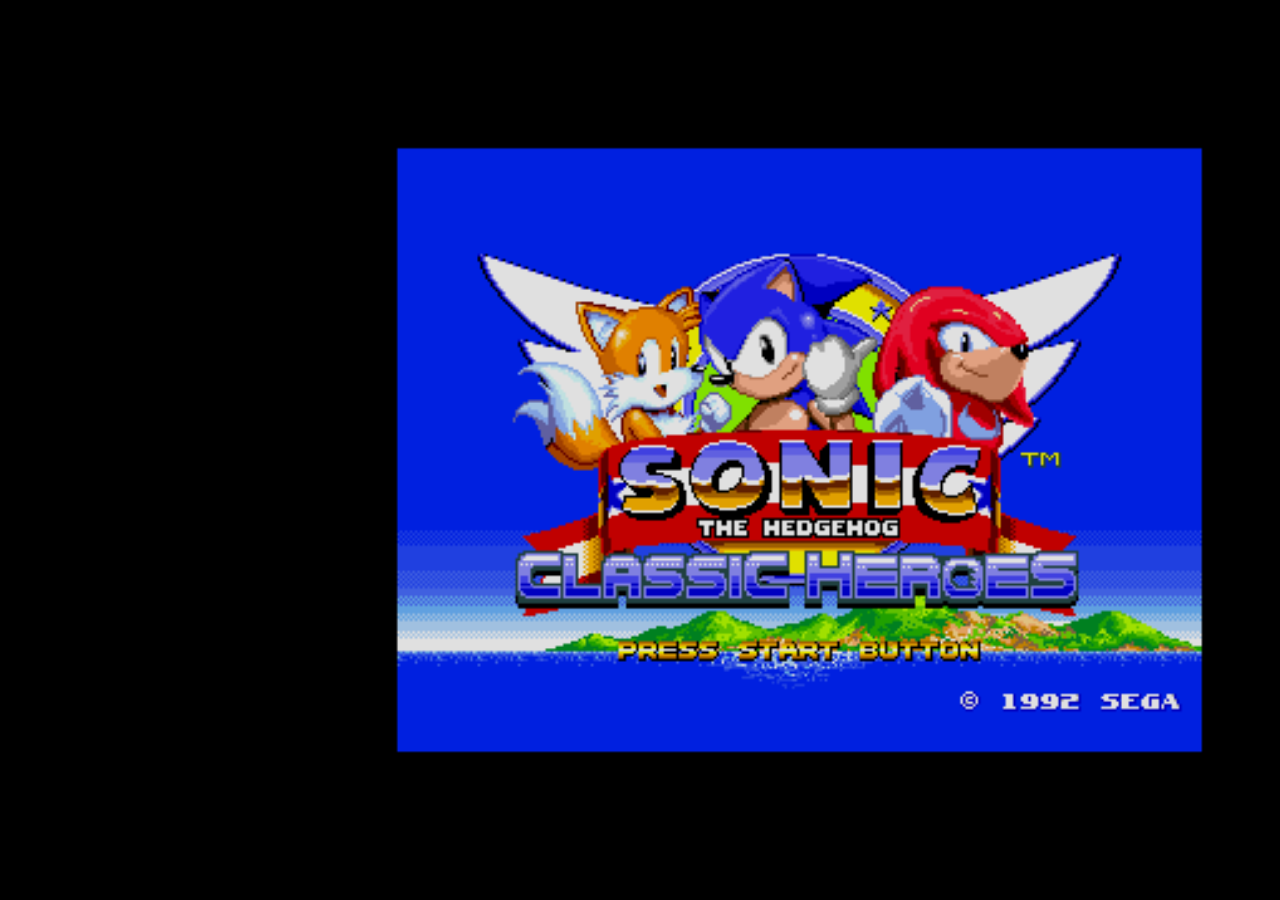
==== start.html @ 425ca5ae "Editado os arquivos e adicionados no código" ====
<!DOCTYPE html>
<html lang="pt-br">
<head>
    <meta charset="UTF-8">
    <meta name="viewport" content="width=device-width, initial-scale=1.0">
    <title>Start Home</title>

</head>
<style>
    *{
        padding: 0px;
        margin: 0px;
    }
body{
    width: 100vw;
    height: 100vh;
    background: black url(imagens/start-home.png);
    background-size: cover;
}

</style>

<body>
    
</body>
</html>
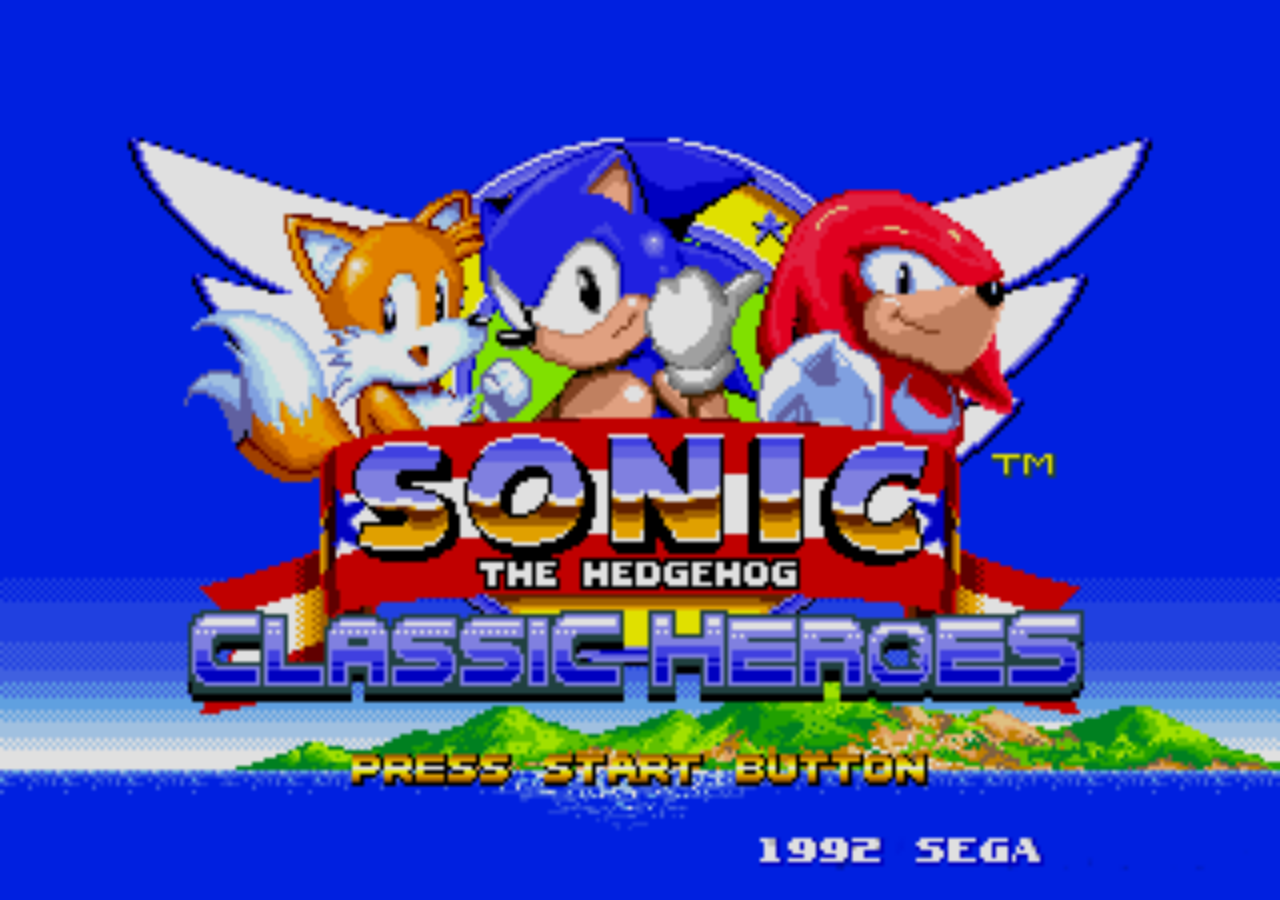
==== commit 8864068d: "Responsividade adicionada ao projeto" ====
--- a/start.html
+++ b/start.html
@@ -13,8 +13,9 @@
     }
 body{
     width: 100vw;
-    height: 100vh;
-    background: black url(imagens/start-home.png);
+    height:100vh;
+    margin: auto;
+    background: black url(imagens/start-home.png) no-repeat center center ; 
     background-size: cover;
 }
 
